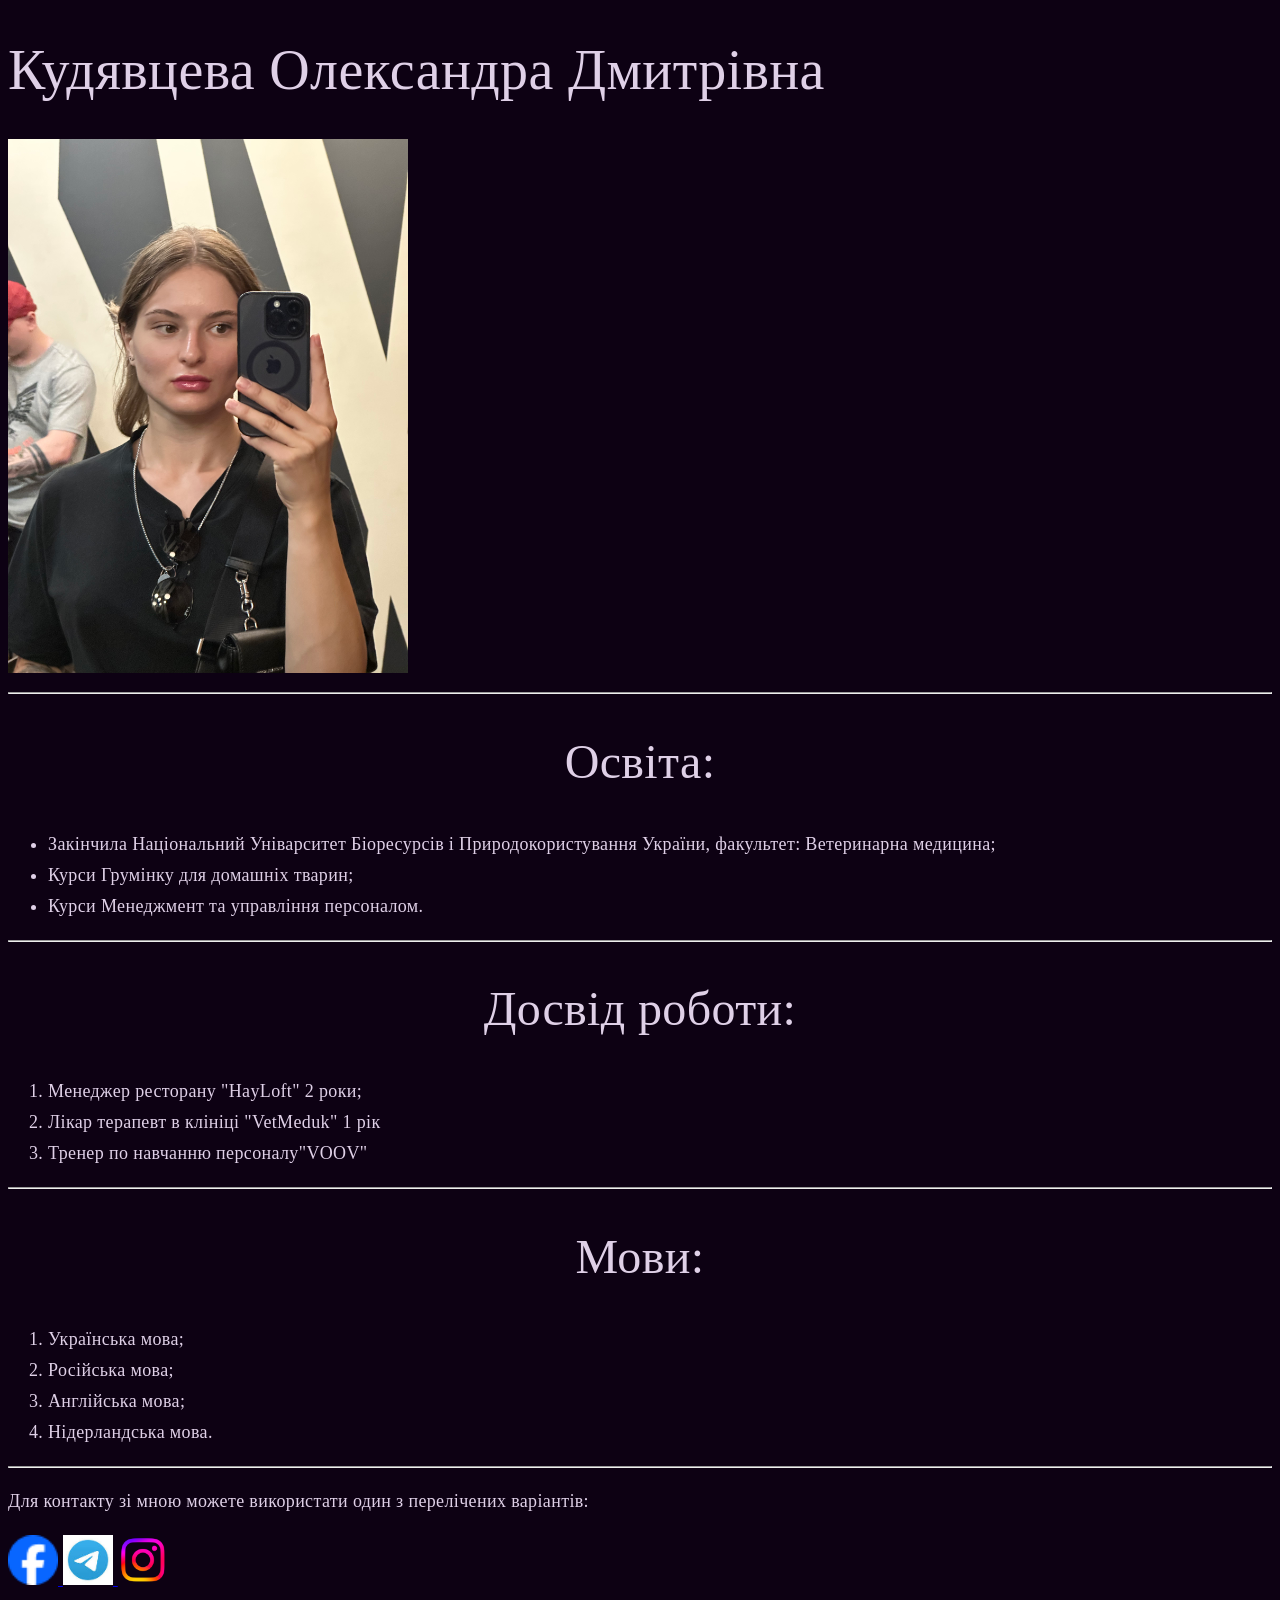
==== homework02/index.html @ adadb860 "my new work" ====
<!DOCTYPE html>
<html lang="en">
<head>
    <meta charset="UTF-8">
    <meta name="viewport" content="width=device-width, initial-scale=1.0">
    <title>Resume</title>
    <link rel="stylesheet" href="css/style.css">
</head>
<body class="colorfull">

    <h1 class="name-of-haed">Кудявцева Олександра Дмитрівна</h1>

    <img src="img/my.foto.jpeg" alt="Фото працівника" width="400" class="foto">
<hr>
    <div>
        <h2 class="dop-name">Освіта:</h2>
            <p>
                <ul>
                <li>Закінчила Національний Уніварситет Біоресурсів
                  і Природокористування України, факультет: Ветеринарна медицина;</li>
                 <li>Курси Грумінку для домашніх тварин;</li>
                 <li>Курси Менеджмент та управління персоналом.</li>
                </ul>
            </p>
    </div>
    <hr>
    <div>
        <h2 class="dop-name">Досвід роботи:</h2>
            <p>
                <ol>
                    <li>Менеджер ресторану "HayLoft" 2 роки;</li>
                    <li>Лікар терапевт в клініці "VetMeduk" 1 рік</li>
                    <li>Тренер по навчанню персоналу"VOOV"</li>
                </ol>

            </p>
    </div>
<hr>
    <div>
        <h2 class="dop-name">Мови:</h2>
            <p>
                <ol>
                    <li>Українська мова;</li>
                    <li>Російська мова;</li>
                    <li>Англійська мова;</li>
                    <li>Нідерландська мова.</li>
                </ol>

            </p>
    </div>
    <hr>
    <div>
        <p>
            Для контакту зі мною можете використати один з перелічених варіантів:
        </p>
        <a href="https://www.facebook.com/profile.php?id=100012296288256" target="_blank">
            <img src="./img/aGT3gskzWBf.ico" alt="Fecebook" width="50">
        </a>
       
        <a href="https://t.me/SSuzukiSS" target="_blank">
            <img src="./img/Untitled.jpg" alt="Telegram" width="50">
        </a>
        
        <a href="https://instagram.com/sashka__kudryashka?igshid=MzMyNGUyNmU2YQ%3D%3D&utm_source=qr" target="_blank">
            <img src="./img/Untitled.png" alt="Instagram" width="50">
        </a>
    </div>




</body>
</html>
---- homework02/css/style.css ----
.name-of-haed {
    color: #DFD0E7;
    font-size: 56px;
    font-style: normal;
    font-weight: 400;
    line-height: 115%;
}

.dop-name {
    text-align: center;
    font-size: 48px;
    font-style: normal;
    font-weight: 400;
    line-height: 115%; 
}
.colorfull {
    color: #DFD0E7;
    font-size: 18px;
    font-style: normal;
    font-weight: 400;
    line-height: 31px;
    letter-spacing: 0.36px;
    background-color: #0D0113; 
}
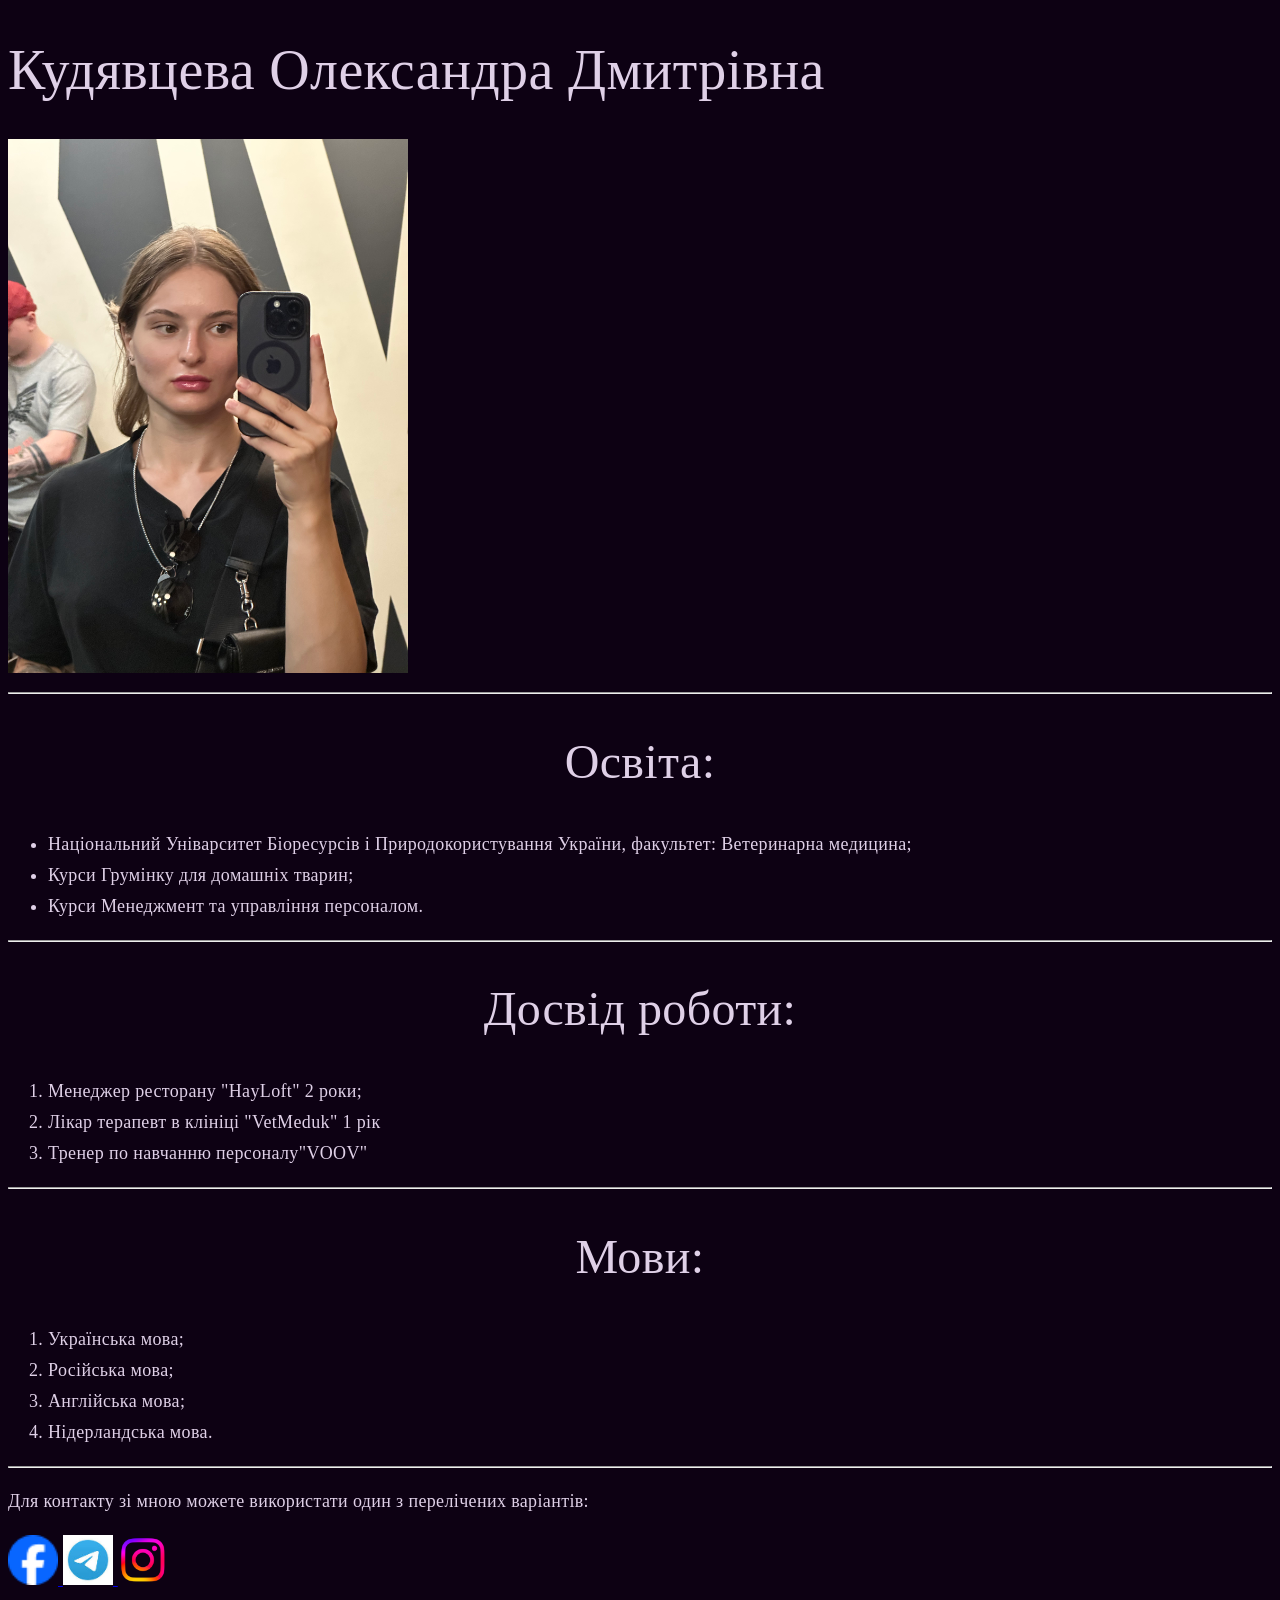
==== commit c744a31f: "dop" ====
--- a/homework02/index.html
+++ b/homework02/index.html
@@ -10,13 +10,13 @@
 
     <h1 class="name-of-haed">Кудявцева Олександра Дмитрівна</h1>
 
-    <img src="img/my.foto.jpeg" alt="Фото працівника" width="400" class="foto">
+    <img class="foto" src="img/my.foto.jpeg" alt="Фото працівника" width="400">
 <hr>
     <div>
         <h2 class="dop-name">Освіта:</h2>
             <p>
                 <ul>
-                <li>Закінчила Національний Уніварситет Біоресурсів
+                <li>Національний Уніварситет Біоресурсів
                   і Природокористування України, факультет: Ветеринарна медицина;</li>
                  <li>Курси Грумінку для домашніх тварин;</li>
                  <li>Курси Менеджмент та управління персоналом.</li>
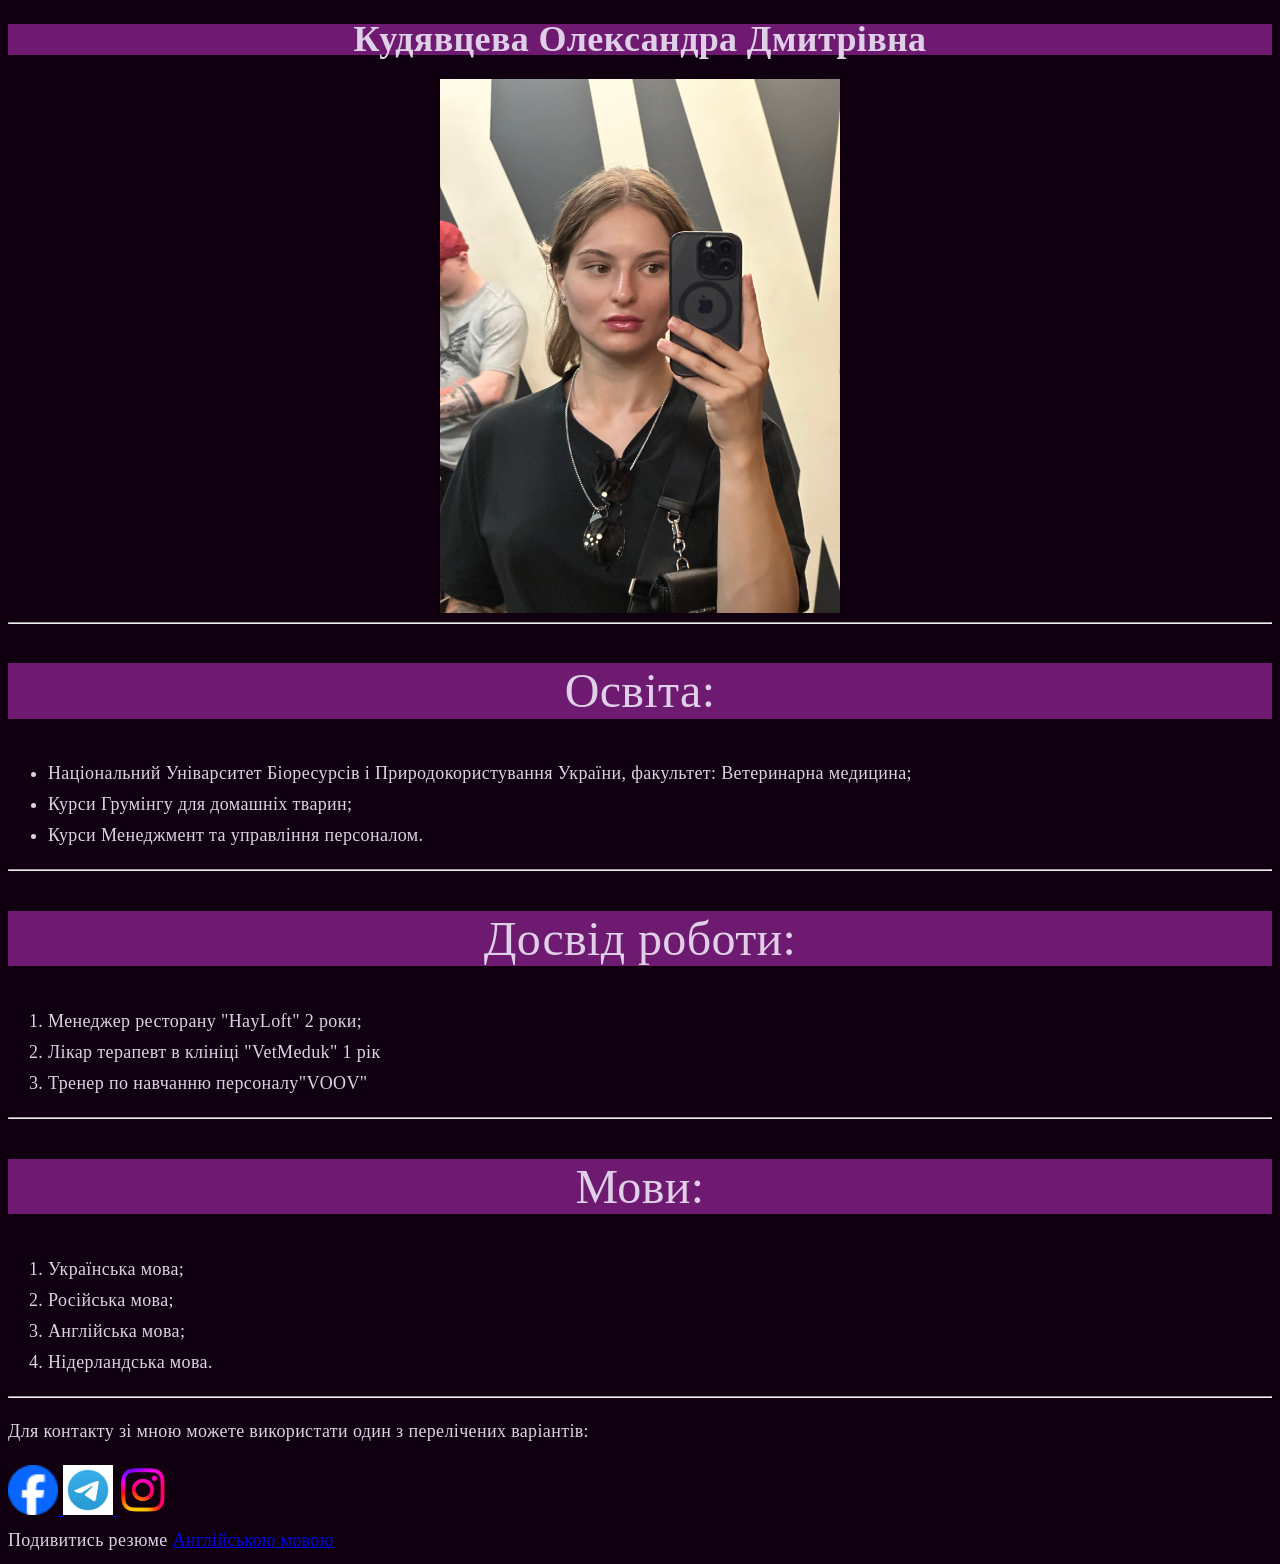
==== commit 1d8959ec: "Dop" ====
--- a/homework02/index.html
+++ b/homework02/index.html
@@ -18,7 +18,7 @@
                 <ul>
                 <li>Національний Уніварситет Біоресурсів
                   і Природокористування України, факультет: Ветеринарна медицина;</li>
-                 <li>Курси Грумінку для домашніх тварин;</li>
+                 <li>Курси Грумінгу для домашніх тварин;</li>
                  <li>Курси Менеджмент та управління персоналом.</li>
                 </ul>
             </p>
@@ -66,7 +66,7 @@
         </a>
     </div>
 
-
+<span>Подивитись резюме </span><a href="http://127.0.0.1:5500/English.html">Англійською мовою</a>
 
 
 </body>
--- a/homework02/css/style.css
+++ b/homework02/css/style.css
@@ -1,18 +1,15 @@
+.name-of-haed {
+    background: #6F1A71;
+    text-align: center;
 
-.name-of-haed {
-    color: #DFD0E7;
-    font-size: 56px;
-    font-style: normal;
-    font-weight: 400;
-    line-height: 115%;
 }
-
 .dop-name {
     text-align: center;
     font-size: 48px;
     font-style: normal;
     font-weight: 400;
     line-height: 115%; 
+    background: #6F1A71;
 }
 .colorfull {
     color: #DFD0E7;
@@ -21,5 +18,10 @@
     font-weight: 400;
     line-height: 31px;
     letter-spacing: 0.36px;
-    background-color: #0D0113; 
+    background-color: #100010; 
+}
+.foto {
+    display: block;
+    margin: 0 auto;
+    
 }
